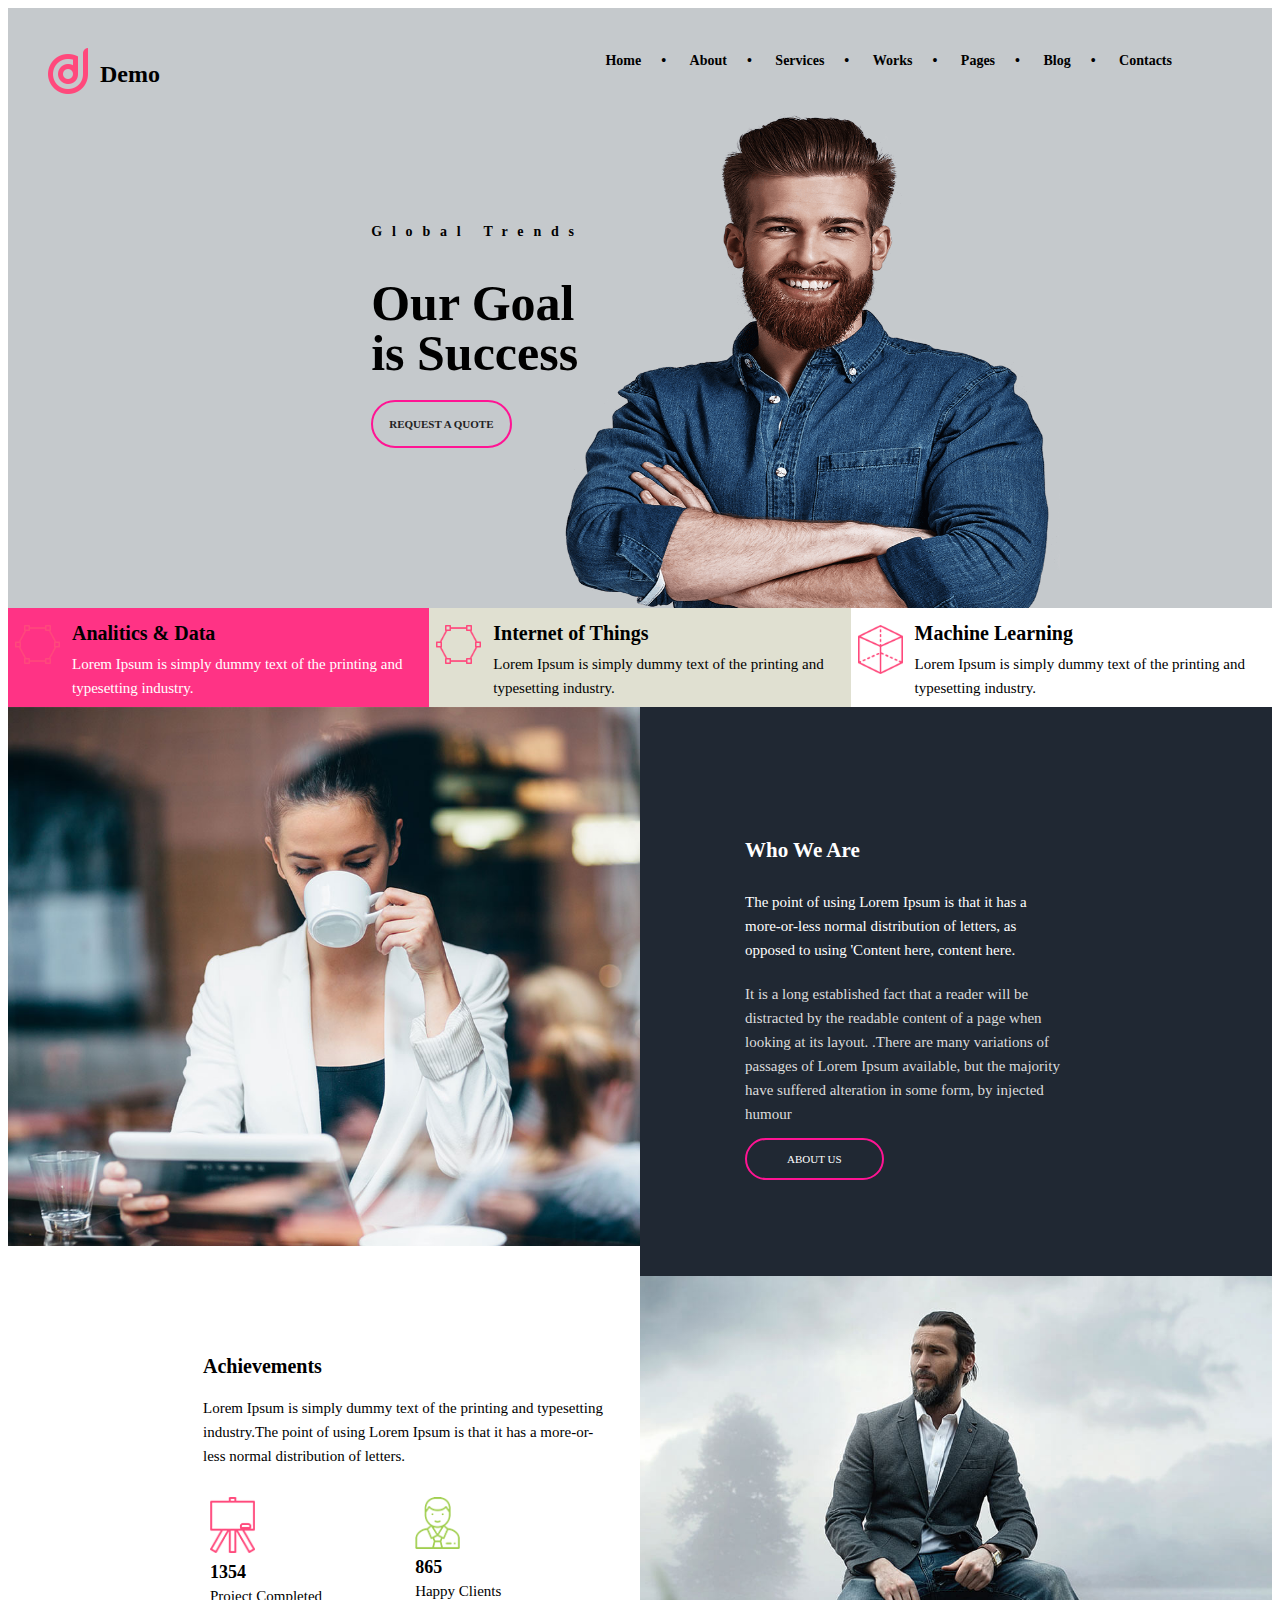
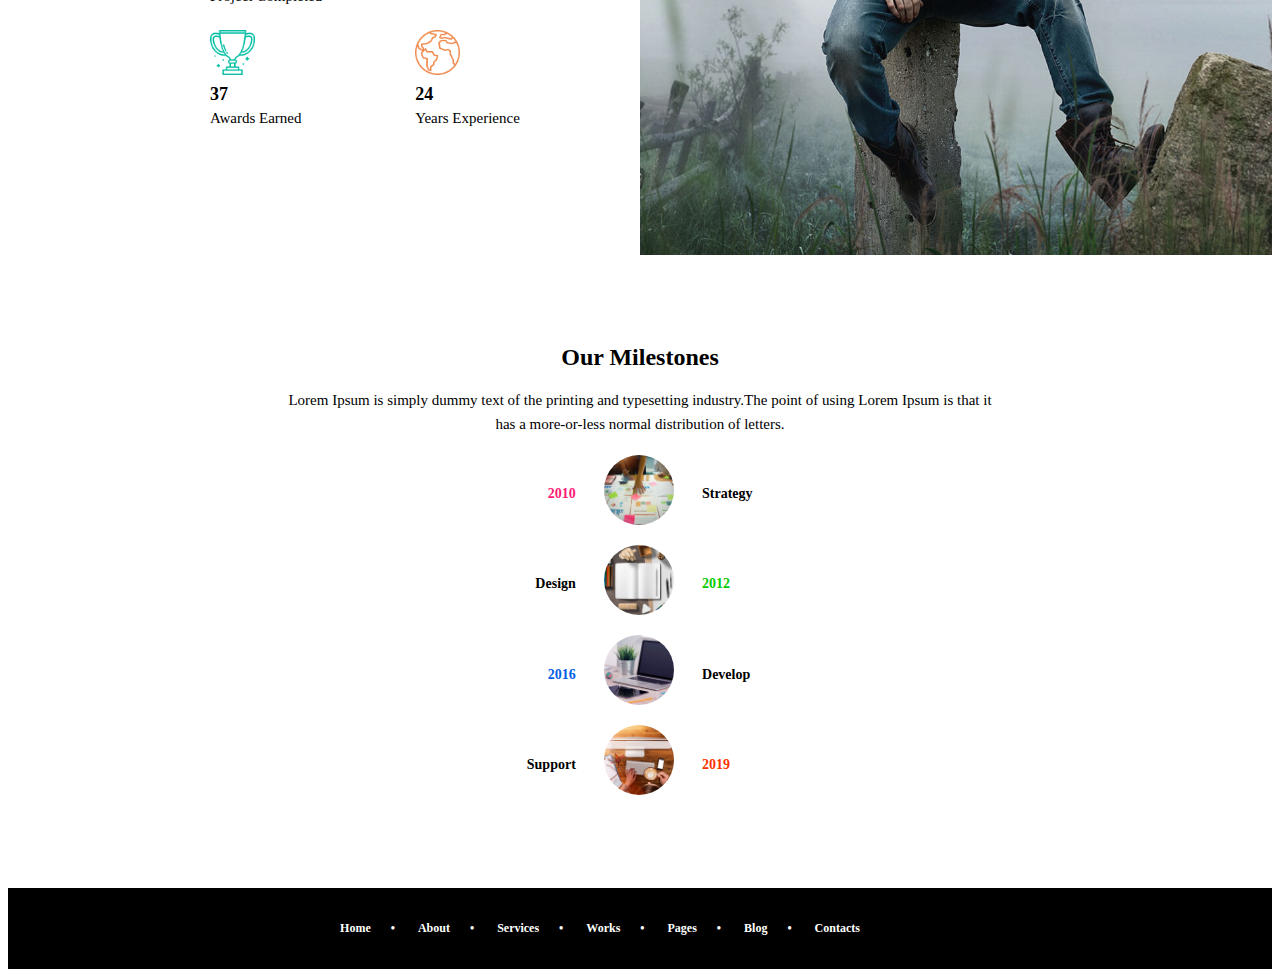
==== index.html @ 3650a9d9 "Initial design" ====
<!DOCTYPE html>
<html lang="en">
<head>
<title>Demo Webpage</title>
<meta http-equiv="Content-Type" content="text/html; charset=UTF-8" />
<meta name="viewport" content="width=device-width, maximum-scale=1.0" />
<link rel="shortcut icon" href="assets/logo.png"/>
<link rel="stylesheet" href="css/style.css?ver=1.0" type="text/css" media="all" />
<link rel="stylesheet" href="css/responsive.css?ver=1.0" type="text/css" media="all" />
</head>
<body class="main-layout">
<!-- https://1stwebdesigner.com/responsive-website-tutorial/ -->
<header>
<div class="row">
	<div class="header">
		<div class="logo">
			<a href="#"><img src="assets/logo.png" alt="logo" title="logo"/> <span class="logo-text">Demo</span></a>
		</div>
		<div class="menu submenu">
			<ul>
				<li class="list"><span>Home</span></li>
				<li class="list"><span>About</span></li>
				<li class="list"><span>Services</span></li>
				<li class="list"><span>Works</span></li>
				<li class="list"><span>Pages</span></li>
				<li class="list"><span>Blog</span></li>
				<li class="list"><span>Contacts</span></li>
			</ul>
		</div>
	</div>
</div>
<div class="row slider">
	<div class="box">
		<h3>Global Trends</h3>
		<h1>Our Goal <br>is Success</h1>
		<p><a href="#" class="btn btn1"> REQUEST A QUOTE</a></p>
	</div>
</div>
</header>

<div class="row">
	<div class="twelve columns">
		<div class="four columns" style="background-color:#ff3385;">
			
			<table>
			<tr>
				<td><img src="assets/color-icon.png" class="ico" alt="Analitics"></td>
				<td>
				<h3>Analitics & Data</h3>
				<p style="color:#fff;">Lorem Ipsum is simply dummy text of the printing and typesetting industry.</p>
				</td>
			</tr>
			</table>
		</div>
		<div class="four columns" style="background-color:#e0e0d1;">
			<table>
			<tr>
				<td><img src="assets/color-icon.png" class="ico" alt="Internet"></td>
				<td>
				<h3>Internet of Things</h3>
				<p>Lorem Ipsum is simply dummy text of the printing and typesetting industry.</p>
				</td>
			</tr>
			</table>
			
		</div>
		<div class="four columns">
			<table>
			<tr>
				<td><img src="assets/color-icon2.png" class="ico" alt="Machine"></td>
				<td>
				<h3>Machine Learning</h3>
				<p>Lorem Ipsum is simply dummy text of the printing and typesetting industry.</p>
				</td>
			</tr>
			</table>
		
			
		</div>
	</div>	
</div>

<div class="row">
	<div class="twelve columns">
		<div class="six columns"><img src="assets/home3_alt_half_media1.jpg" style="width:100%; height:auto;" alt="gm"></div>
		<div class="six columns">
			<div class="ptext">
				<p> <h2> Who We Are </h2></p>
				<p>The point of using Lorem Ipsum is that it has a more-or-less normal distribution of letters, as opposed to using 'Content here, content here.</p>
				<p style="color:#dcdcdc;">It is a long established fact that a reader will be distracted by the readable content of a page when looking at its layout. .There are many variations of passages of Lorem Ipsum available, but the majority have suffered alteration in some form, by injected humour</p>
				<p style="margin:0;"><a href="#" class="btn2" style="color:#fff;"> ABOUT US</a></p>
			</div>
		</div>
	</div>	
</div>

<div class="row">
	<div class="twelve columns">
		<div class="six columns">
		<div class="text2">
		<table>
			<tr><td><h3>Achievements</h3></td></tr>
			<tr><td><p>Lorem Ipsum is simply dummy text of the printing and typesetting industry.The point of using Lorem Ipsum is that it has a more-or-less normal distribution of letters.</p></td></tr>
			<tr><td>
			<table>
				<tr>
					<td>
					<p><img src="assets/counter_img1.png" class="ico" alt="Machine"></p>
					<p class="head">1354</p>
					<p>Project Completed</p>
					</td>
					<td>
					<p class="head"><img src="assets/counter_img2.png" class="ico" alt="Machine"></p>
					<p class="head">865</p>
					<p>Happy Clients</p>
					</td>
				</tr>
				<tr>
					<td>
					<p><img src="assets/counter_img3.png" class="ico" alt="Machine"></p>
					<p class="head">37</p>
					<p>Awards Earned</p>
					</td>
					<td>
					<p><img src="assets/counter_img4.png" class="ico" alt="Machine"></p>
					<p class="head">24</p>
					<p>Years Experience</p>
					</td>
				</tr>
			</table>
			</td></tr>
			</tr>
			</table>
			</div>
		</div>
		<div class="six columns"><img src="assets/home3_alt_half_media2.jpg" style="width:100%; height:auto;" alt="gm"></div>
	</div>	
</div>

<div class="row">
	<div class="twelve columns">
		<div class="text3">
			<table>
			<tr><th>Our Milestones</th></tr>
			<tr><td align="center"><p>Lorem Ipsum is simply dummy text of the printing and typesetting industry.The point of using Lorem Ipsum is that it has a more-or-less normal distribution of letters.</p></td></tr>
			<tr><td>
			<table class="itable">
				<tr>
					<td align="right" style="color:#ff1a75;"><b>2010</b></td>
					<td align="center"><img src="assets/img_9-600x600.jpg" class="ico2" alt=""></td>
					<td align="left"><b>Strategy</td>
				</tr>
				<tr>
					<td align="right"><b>Design</b></td>
					<td align="center"><img src="assets/img_3-600x600.jpg" class="ico2" alt=""></td>
					<td align="left" style="color:#00cc00;">2012</td>
				</tr>
				<tr>
					<td align="right" style="color:#005ce6;"><b>2016</b></td>
					<td align="center"><img src="assets/img_8-600x600.jpg" class="ico2" alt=""></td>
					<td align="left"><b>Develop</b></td>
				</tr>
				<tr>
					<td align="right"><b>Support</b></td>
					<td align="center"><img src="assets/img_2-600x600.jpg" class="ico2" alt=""></td>
					<td align="left" style="color:#ff3300;"><b>2019</b></td>
				</tr>
			</table>
			</td>
			</tr>
			</table>
		</div>
	</div>	
</div>

<div class="row">
	<div class="twelve columns">
	</div>	
</div>

<div class="row">
	<div class="twelve columns">
	</div>	
</div>

<div class="row">
	<div class="twelve columns">
	<div class="menu" style="background-color:#000; color:#fff; font-size:12px; width:100%; text-align:center; padding:30px 0;">
			<ul>
				<li class="list"><span>Home</span></li>
				<li class="list"><span>About</span></li>
				<li class="list"><span>Services</span></li>
				<li class="list"><span>Works</span></li>
				<li class="list"><span>Pages</span></li>
				<li class="list"><span>Blog</span></li>
				<li class="list"><span>Contacts</span></li>
			</ul>
		</div>
	</div>	
</div>
</body>
</html>
---- css/style.css ----
@import url('https://fonts.googleapis.com/css2?family=Poppins:wght@200;300;400;500;600;900&display=swap');

* {
     box-sizing: border-box !important;
}

html {
     scroll-behavior: smooth;
}

body {
     font-size: 14px;
	line-height: 1.80857;
	font-weight: bold;
	font-family: inherit;
}

p {
     margin: 0px;
     font-weight: 300;
     font-size: 15px;
     line-height: 24px;
}

a {
     color: #222222;
     text-decoration: none;
     outline: none !important;
}

a,
.btn {
     text-decoration: none !important;
     outline: none !important;
     -webkit-transition: all .3s ease-in-out;
     -moz-transition: all .3s ease-in-out;
     -ms-transition: all .3s ease-in-out;
     -o-transition: all .3s ease-in-out;
     transition: all .3s ease-in-out;
}

img {
     max-width: 100%;
     height: auto;
}

 :focus {
     outline: 0;
}
button {
     border: 0;
     margin: 0;
     padding: 0;
     cursor: pointer;
}
.btn1 {
border: 2px solid #FF1493;
padding: 16px;
font-size: 11px;
border-radius: 30px;
font-variant: small-caps;
cursor: pointer;
font-weight: bold;
}
}
.full {
     float: left;
     width: 100%;
}

.header {
     width: 100%;
     padding: 40px 40px 40px 40px;
}
.logo { width:30%; float:left;}
.menu { width:70%; float:left;text-align: right;}
.logo a {
     font-size: 24px;
     font-weight: bold;
     /*text-transform: uppercase;*/
     color: #000;
     
}
.logo-text {
    position: absolute;
    top: 53px;
    left: 100px;
}
ul {
            list-style-type: none;
            margin: 0;
            padding: 0;
			
}

li {
display: inline;
padding-right: 40px;

}
li:not(:last-child)::after {
  content: "•";
  
}

li span {
	position: relative;
    left: -20px;
}
header{
	float:left;
	width:100%;
	background-color:#c5c9cc;
}
.slider{
	background-image: url("../assets/slider-1.png");
	background-repeat: no-repeat;
	background-position: 72% top;
	background-size: 40% 150%;
	height: 500px;
	display: flex;
	justify-content: center;
}
.box{
width: 42%;
position: absolute;
display: block;
top: 205px;
}
.box h1
{
font-size: 50px;
line-height: 50px;
}
.box h3
{
    font-size: 14px;
    letter-spacing: 0.7em;
}
.row{
	width: 100%;
}
.ico {
	max-width:45px; height:auto;margin-top: 10px;
}
.columns {
	margin:0;
	padding:0;
	float:left;
}	
table {width:100%;}
.ptext  table {width:100%; padding:35px;}
td{padding:5px;vertical-align: top;}
td h3 {
color: #000;
margin: 0;
font-size: 20px;
padding: 0;
}
.text2 {
float: right;
padding: 65px 30px;
width: 75%;
}
.text3 {
padding: 70px 265px;
}
.itable{
	width: 40%;
	margin-left: auto;
  margin-right: auto;
}
.itable td {
	vertical-align: middle;
}
th{
	font-size: 24px;
}
.ico2 {
    max-width: 70px;
    height: auto;
    border-radius: 50px;
}
.head {
	font-size:18px;
	font-weight:bold;
}
.text2 p h2 {
	margin:0;
	padding:0;
}
.btn2 {
    border: 2px solid #FF1493;
    padding: 13px 40px;
    font-size: 11px;
    border-radius: 30px;
    font-variant: small-caps;
    cursor: pointer;
}
.ptext {
	padding:105px;
	background-color:#202833;
}
.ptext p, .ptext h2 { margin-bottom:20px; width: 75%; color:#fff; }
/*td p {color:#fff;}*/
.one {width: 8.33%;}
.two {width: 16.66%;}
.three {width: 25%;}
.four {width: 33.33%;}
.five {width: 41.66%;}
.six {width: 50%;}
.seven {width: 58.33%;}
.eight {width: 66.66%;}
.nine {width: 75%;}
.ten {width: 83.33%;}
.eleven {width: 91.66%;}
.twelve {width: 100%;}
---- css/responsive.css ----
@media (min-width: 601px) and (max-width:900px){ 
.twelve, .nine, .six, .five, .four, table, .row, header, .header, .text3 {
width: 100% !important;
margin: 0;
padding: 0;
}
 .ptext, p, h1, h2, h3, h4{
	 width: 100% !important;
 }
 .logo-text {
    position: absolute;
    top: 10px;
    left: 55px;
}
.submenu {
	display:none;
}
}
@media only screen and (max-width: 600px) {
.twelve, .nine, .six, .five, .four, table, .row, header, .header, .text3 {
width: 100% !important;
margin: 0;
padding: 0;
}
 .ptext, p, h1, h2, h3, h4{
	 width: 100% !important;
 }
 .ptext {
 padding: 25px;
 }
 .text2 {
    float: none;
    padding: 0;
    width: 100%;
}
.logo-text {
    position: absolute;
    top: 0 !important;
    left: 45px !important;
}
.submenu {
	display:none;
}
.box {
    position: absolute;
    top: 205px;
    left: 14px;
	width: 100%;
}
.slider {
    background-position: 124% top;
    background-size: 81% 156%;
    height: 450px;
}
.menu li {
    display: block;
    padding: 0;
}
}
@media only screen and (max-width: 900px) {
	
}
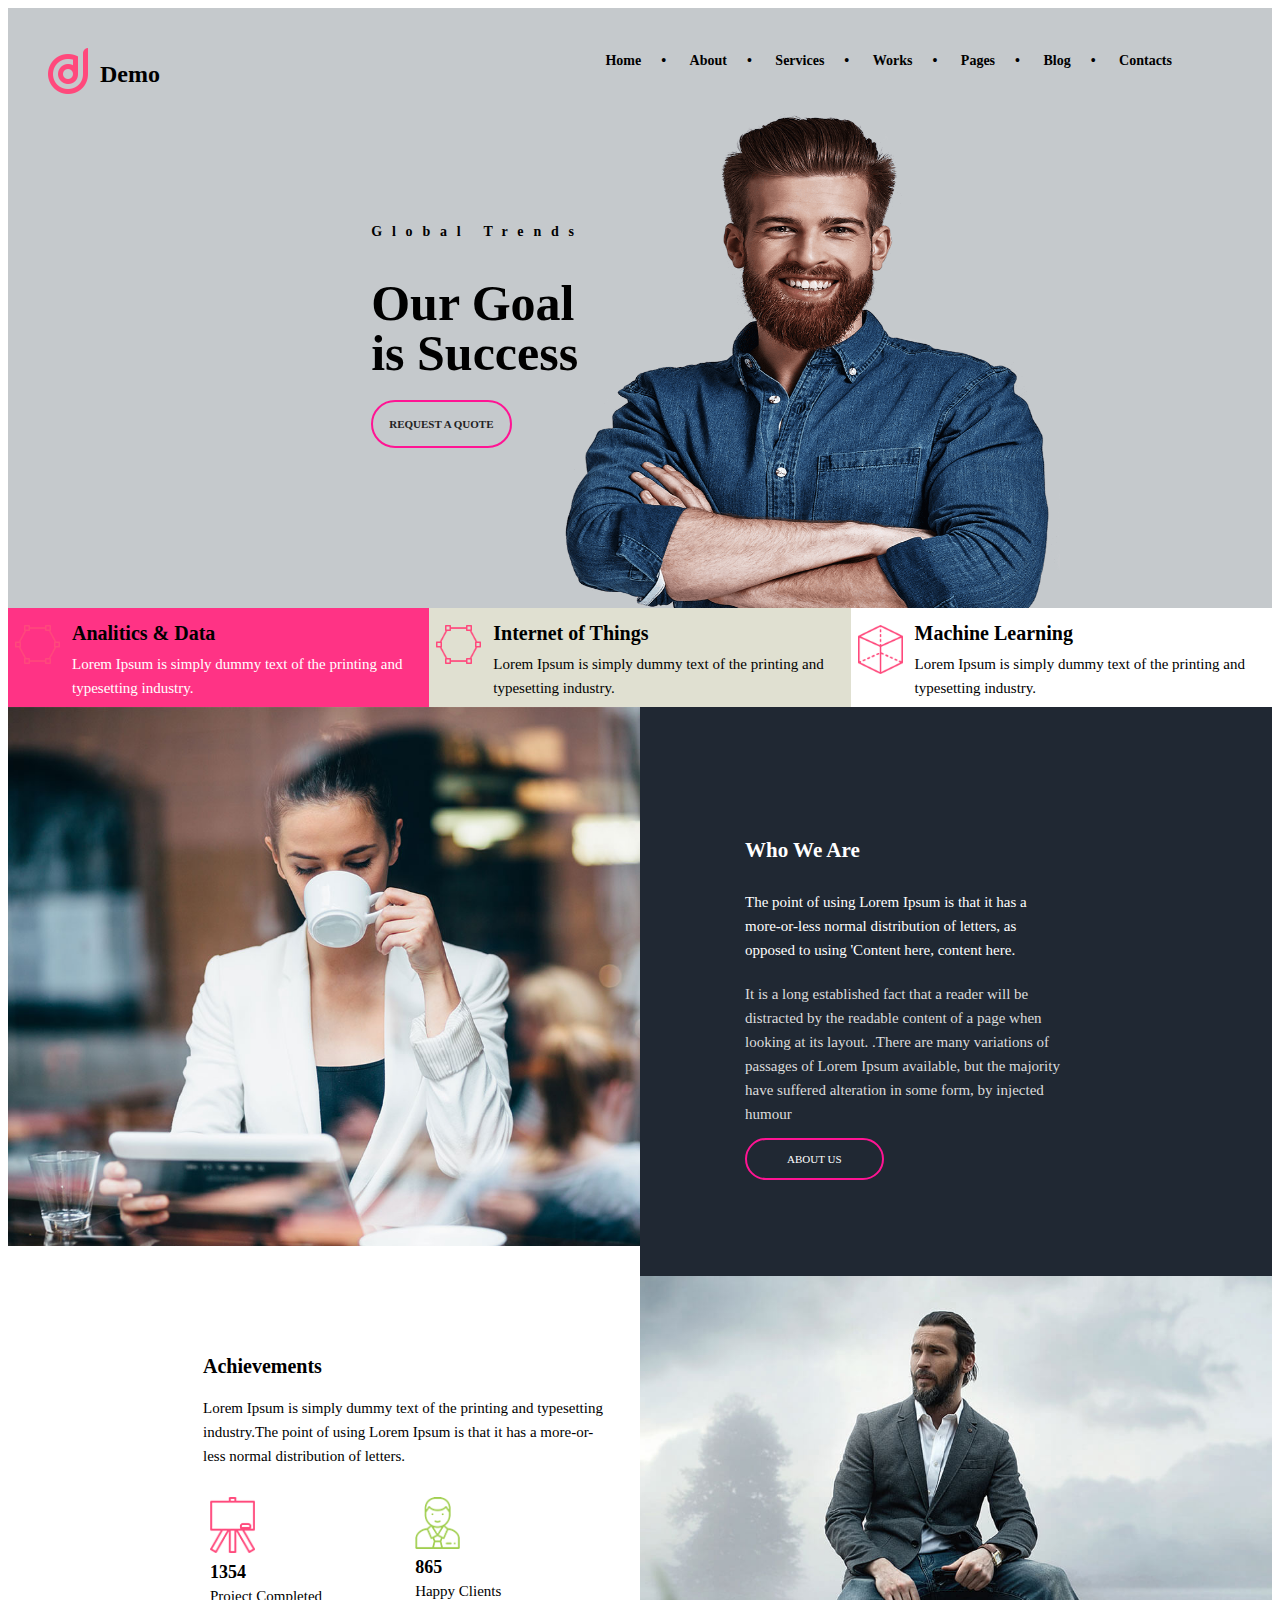
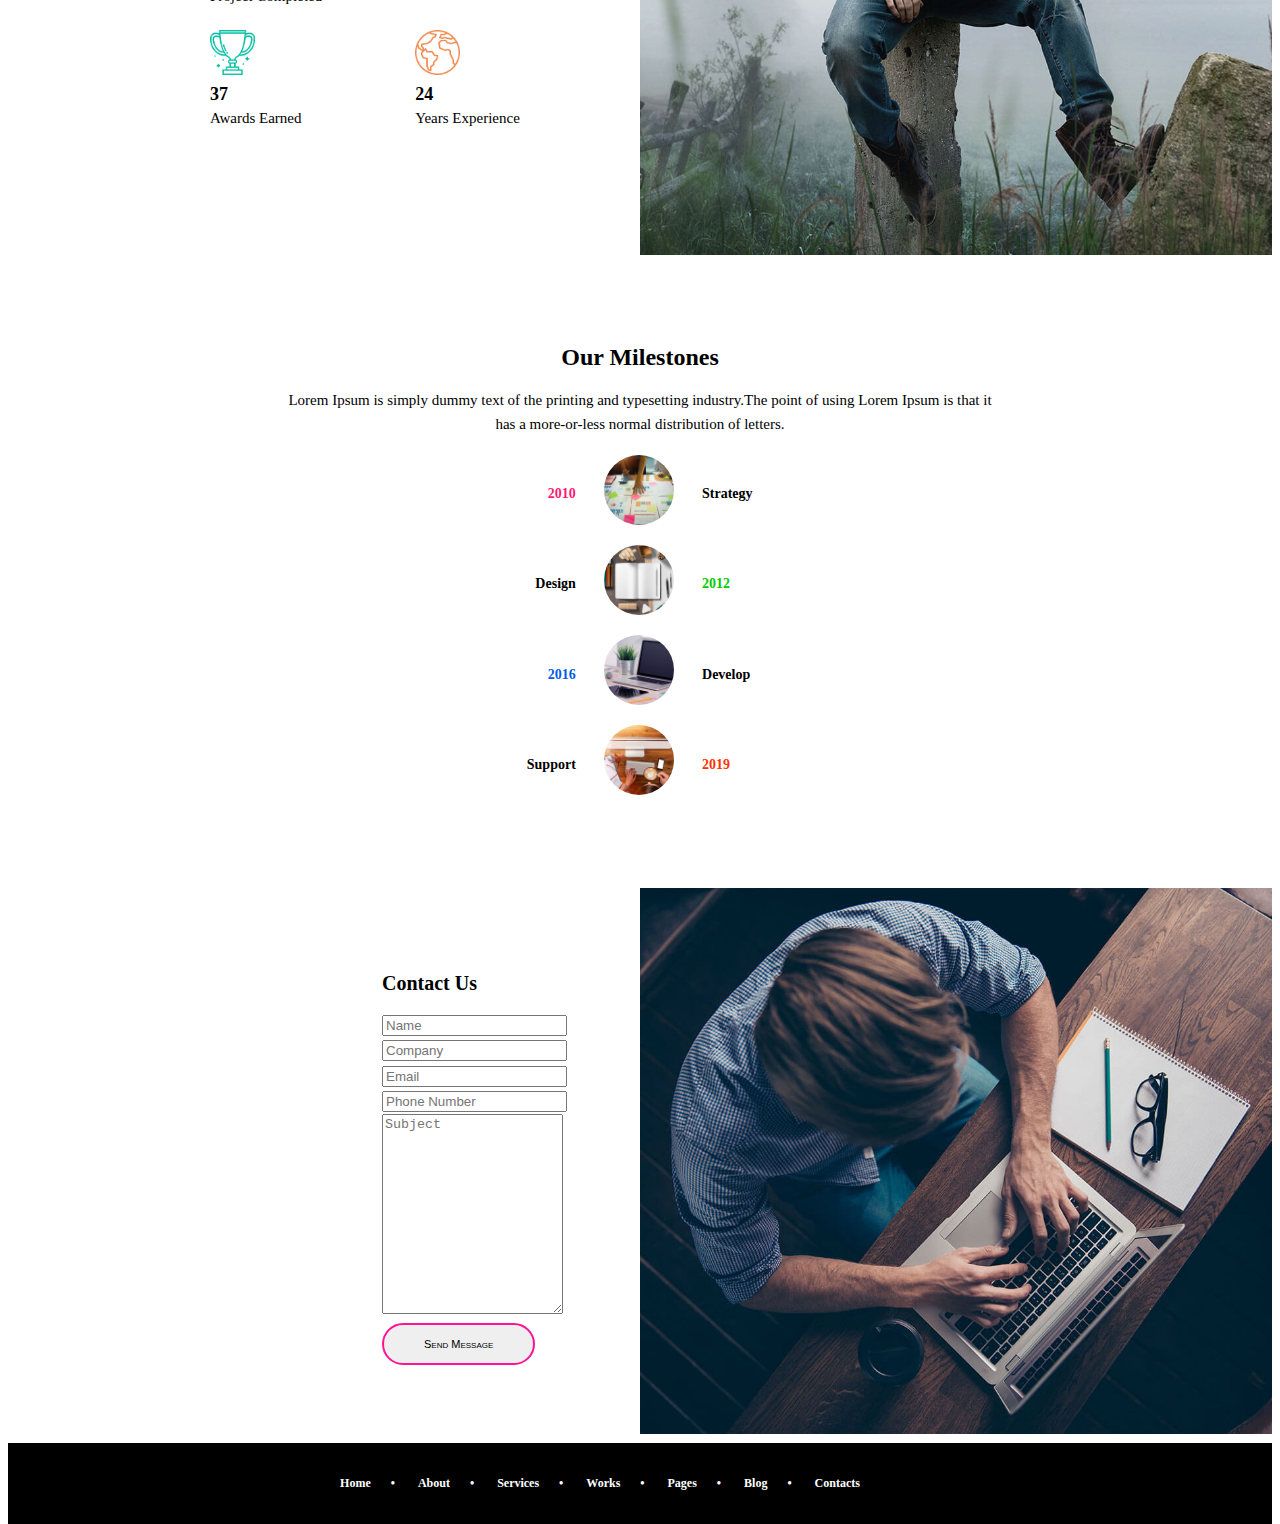
==== commit 5b0f8dce: "new feature added" ====
--- a/index.html
+++ b/index.html
@@ -1,7 +1,7 @@
 <!DOCTYPE html>
 <html lang="en">
 <head>
-<title>Demo Webpage</title>
+<title>Demo Assignment</title>
 <meta http-equiv="Content-Type" content="text/html; charset=UTF-8" />
 <meta name="viewport" content="width=device-width, maximum-scale=1.0" />
 <link rel="shortcut icon" href="assets/logo.png"/>
@@ -9,7 +9,6 @@
 <link rel="stylesheet" href="css/responsive.css?ver=1.0" type="text/css" media="all" />
 </head>
 <body class="main-layout">
-<!-- https://1stwebdesigner.com/responsive-website-tutorial/ -->
 <header>
 <div class="row">
 	<div class="header">
@@ -180,6 +179,38 @@
 
 <div class="row">
 	<div class="twelve columns">
+		<div class="six columns">
+		<div class="text2 text3">
+		<table>
+			<tr>
+			<td><h3>Contact Us</h3></td>
+			</tr>
+			<tr>
+			<td>
+			 <div class="container">
+			  <form action="#">
+
+				<input type="text" id="name" name="name" placeholder="Name">
+
+				<input type="text" id="cname" name="cname" placeholder="Company">
+
+				<input type="text" id="email" name="email" placeholder="Email">
+				
+				<input type="text" id="pnumber" name="pnumber" placeholder="Phone Number">
+				
+				<textarea id="subject" name="subject" placeholder="Subject" style="height:200px"></textarea>
+
+
+				<input type="submit" value="Send Message" class="btn2">
+
+			  </form>
+			</div> 
+			</td>
+			</tr>
+			</table>
+			</div>
+		</div>
+		<div class="six columns"><img src="assets/home3_alt_half_media3.jpg" style="width:100%; height:auto;" alt="gm"></div>
 	</div>	
 </div>
 
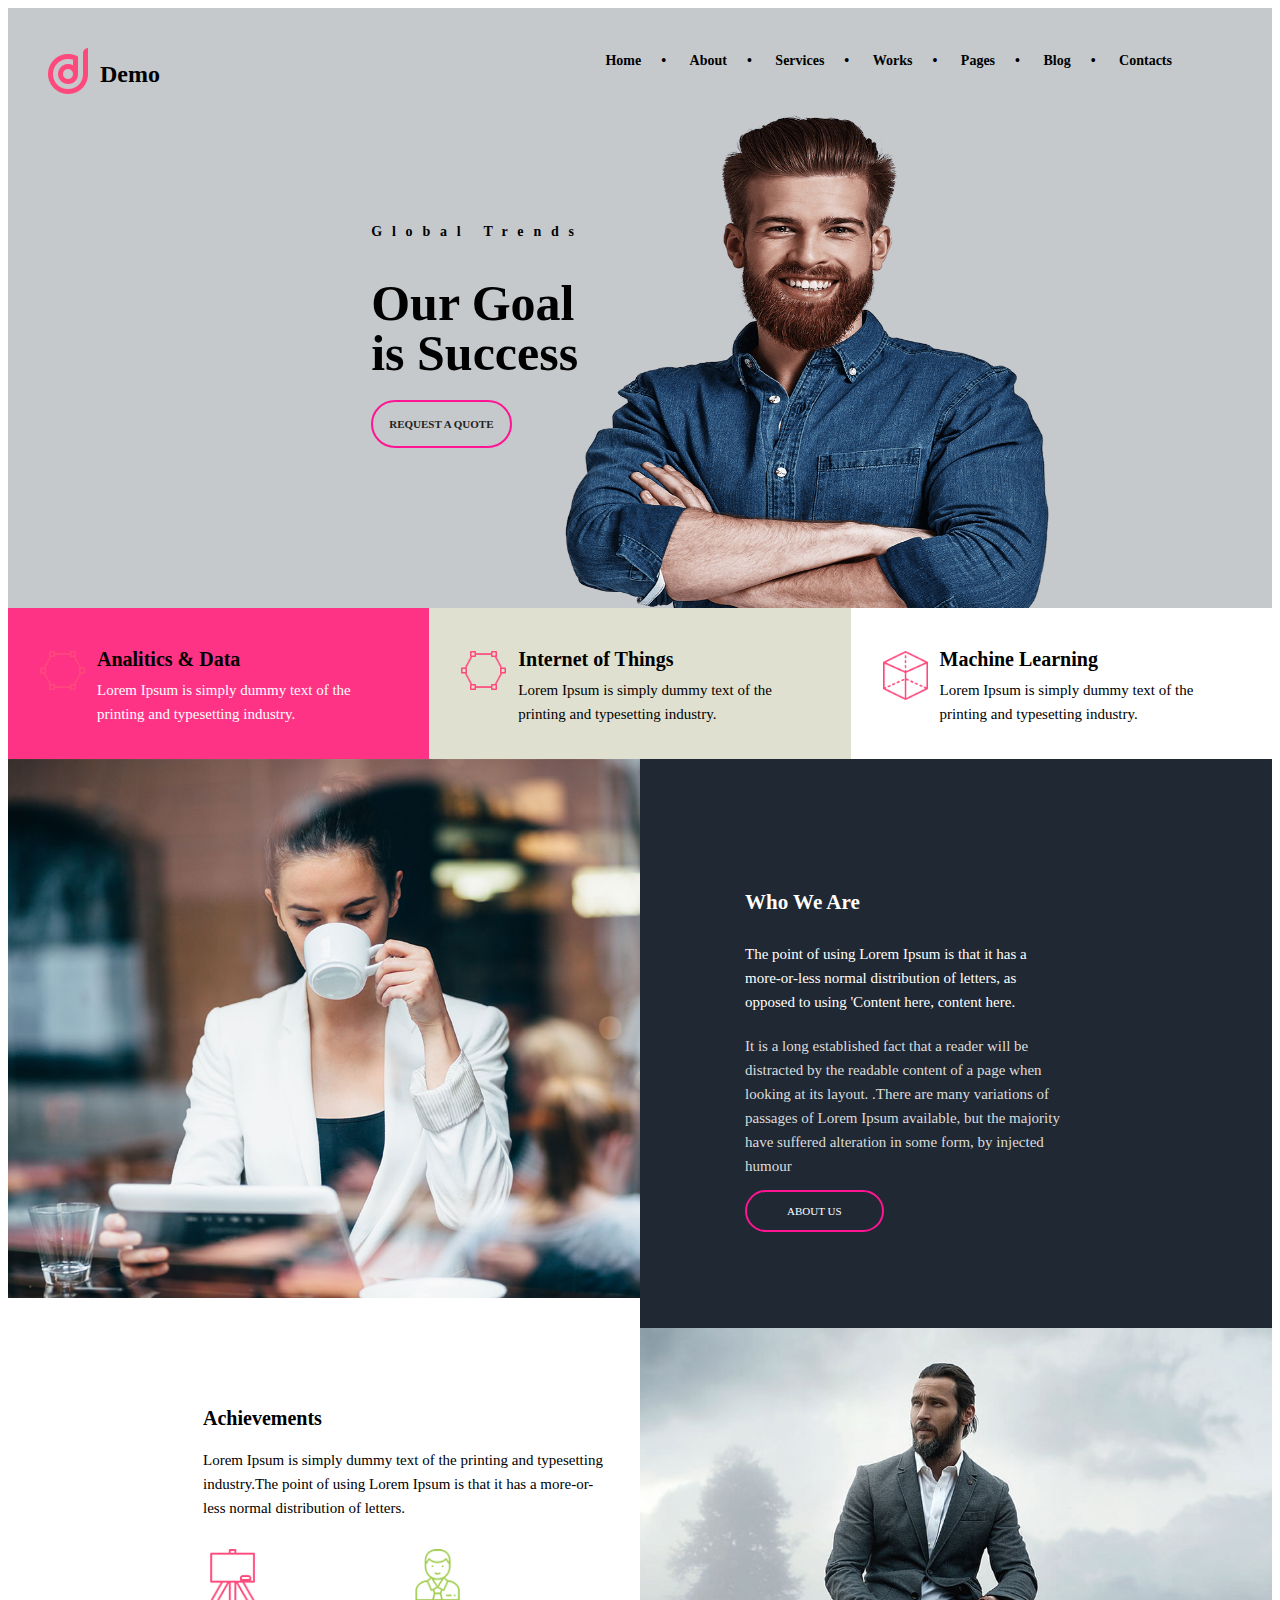
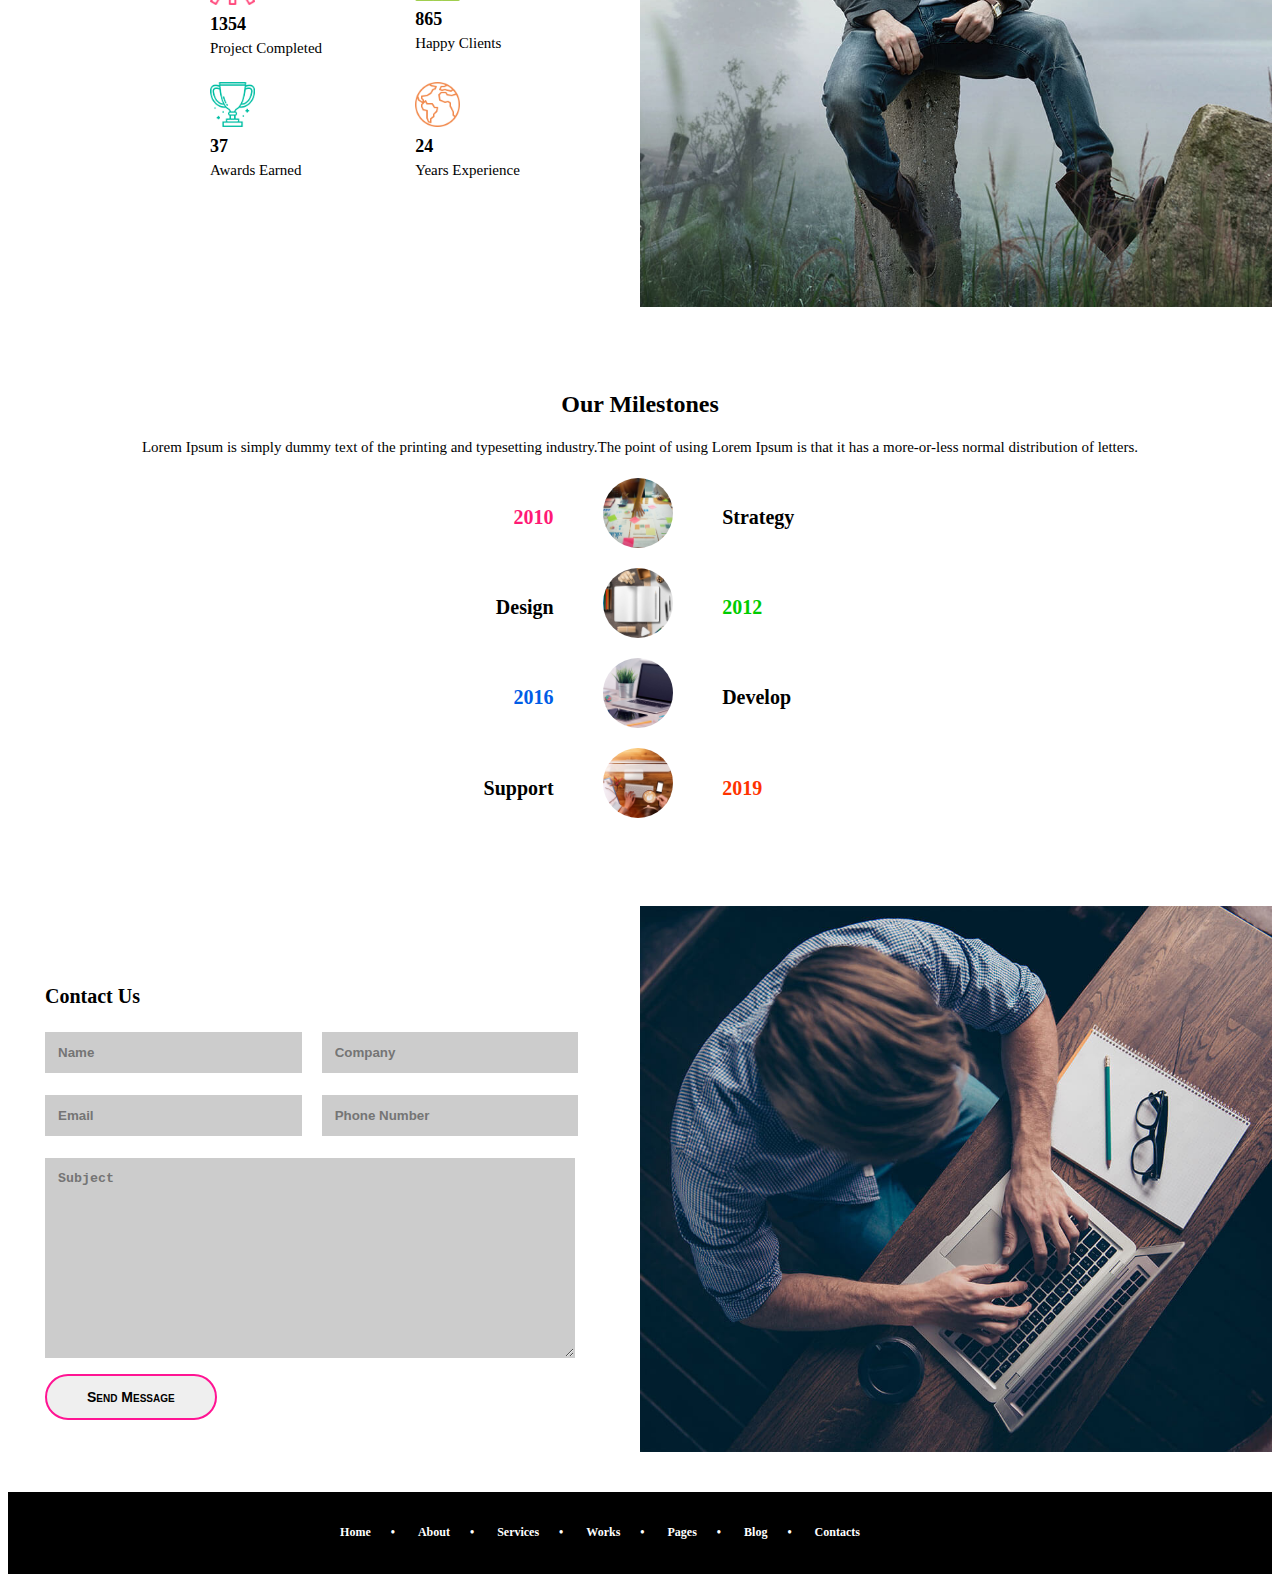
==== commit 3538ad10: "version update.." ====
--- a/index.html
+++ b/index.html
@@ -38,9 +38,8 @@
 </header>
 
 <div class="row">
-	<div class="twelve columns">
+	<div class="twelve columns inner">
 		<div class="four columns" style="background-color:#ff3385;">
-			
 			<table>
 			<tr>
 				<td><img src="assets/color-icon.png" class="ico" alt="Analitics"></td>
@@ -152,7 +151,7 @@
 				<tr>
 					<td align="right"><b>Design</b></td>
 					<td align="center"><img src="assets/img_3-600x600.jpg" class="ico2" alt=""></td>
-					<td align="left" style="color:#00cc00;">2012</td>
+					<td align="left" style="color:#00cc00;"><b>2012</b></td>
 				</tr>
 				<tr>
 					<td align="right" style="color:#005ce6;"><b>2016</b></td>
--- a/css/style.css
+++ b/css/style.css
@@ -173,6 +173,7 @@
 .itable td {
 	vertical-align: middle;
 }
+.itable td b { font-size: 20px; }
 th{
 	font-size: 24px;
 }
@@ -201,6 +202,31 @@
 	padding:105px;
 	background-color:#202833;
 }
+.text3 {
+    float: right;
+    padding: 65px 30px;
+    width: 100%;
+}
+input[type="text"], select, textarea {
+    width: 46%;
+	padding: 12px;
+	border: 1px solid #ccc;
+	margin-top: 6px;
+	margin-bottom: 16px;
+	resize: vertical;
+	float: left;
+	margin-right: 20px;
+	background-color: #ccc;
+	font-weight: bold;
+}
+.inner table {padding: 26px 25px;}
+textarea {
+	width: 95%;
+}
+
+.container .btn2 { font-weight:bold;font-size: 14px;}
+.fmenu{ background-color:#000; color:#fff; font-size:12px; width:100%; text-align:center; padding:30px 0; }
+
 .ptext p, .ptext h2 { margin-bottom:20px; width: 75%; color:#fff; }
 /*td p {color:#fff;}*/
 .one {width: 8.33%;}
--- a/css/responsive.css
+++ b/css/responsive.css
@@ -14,6 +14,9 @@
 }
 .submenu {
 	display:none;
+}
+input[type="text"], select, textarea {
+    width: 100%;
 }
 }
 @media only screen and (max-width: 600px) {
@@ -33,30 +36,49 @@
     padding: 0;
     width: 100%;
 }
+.logo {
+    width: 100%;
+    background-color: #fff;
+}
 .logo-text {
     position: absolute;
-    top: 0 !important;
-    left: 45px !important;
+    top: 11px;
+    left: 50px;
 }
 .submenu {
 	display:none;
 }
 .box {
-    position: absolute;
-    top: 205px;
-    left: 14px;
-	width: 100%;
+    position: static;
+    width: 100%;
+    text-align: center;
 }
 .slider {
-    background-position: 124% top;
-    background-size: 81% 156%;
-    height: 450px;
+    background: none;
+    height: 300px;
 }
 .menu li {
-    display: block;
+    display: inline;
     padding: 0;
 }
+input[type="text"], select, textarea {
+    width: 100%;
 }
-@media only screen and (max-width: 900px) {
-	
-}+.itable tr td {
+	display: block;
+	clear: both;
+	text-align: center;
+}
+li::after {
+  content: "" !important;
+  
+}
+.fmenu{
+	background-color: #000;
+	color: #fff;
+	font-size: 12px;
+	width: 100%;
+	text-align: right;
+	padding: 30px 0;
+}
+}
